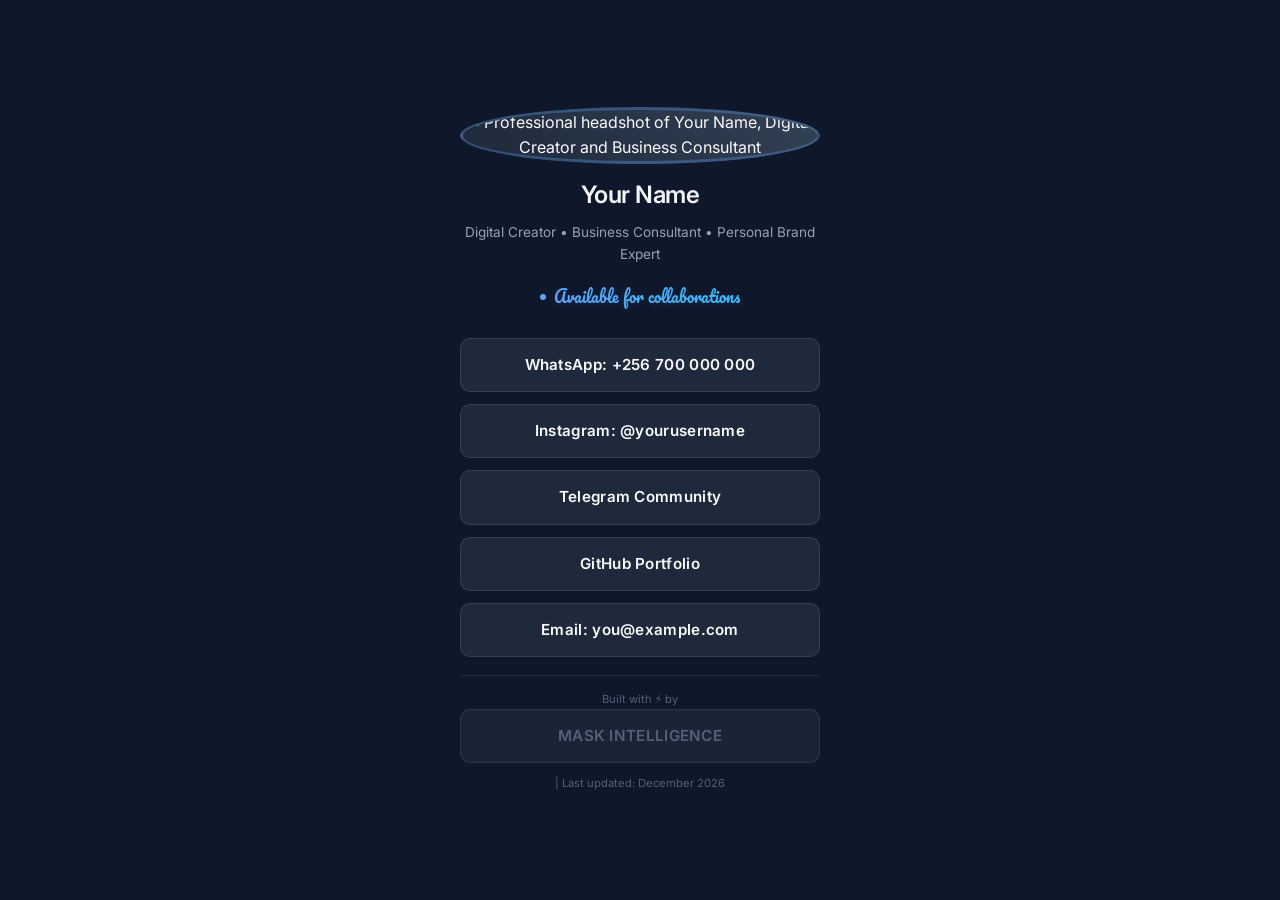
==== templates/SEO OPTIMIZED/index.html @ 3c7767d0 "Add files via upload" ====
<!DOCTYPE html>
<html lang="en-US">
<head>
  <meta charset="UTF-8">
  <meta name="viewport" content="width=device-width, initial-scale=1.0">
  
  <!-- ========== TRADITIONAL SEO ========== -->
  <title>Your Name | Digital Creator & Business Consultant | Contact Links</title>
  <meta name="description" content="Connect with Your Name - Digital creator, business consultant, and personal brand expert. Direct links to WhatsApp, Instagram, Telegram, GitHub, and professional email for collaborations, projects, and consultations.">
  <meta name="keywords" content="digital creator, business consultant, personal branding, contact links, social media links, professional profile, collaboration opportunities, remote work">
  <meta name="author" content="Your Name">
  <meta name="robots" content="index, follow, max-image-preview:large">
  <meta name="theme-color" content="#0f172a">
  
  <!-- ========== STRUCTURED DATA (AEO/GEO FOCUS) ========== -->
  <script type="application/ld+json">
  {
    "@context": "https://schema.org",
    "@graph": [
      {
        "@type": "Person",
        "@id": "https://yourwebsite.com/#person",
        "name": "Your Name",
        "description": "Digital creator, business consultant, and personal brand expert helping professionals build their online presence.",
        "url": "https://yourwebsite.com",
        "image": "https://yourwebsite.com/assets/images/avatar.jpg",
        "sameAs": [
          "https://instagram.com/yourusername",
          "https://github.com/yourusername",
          "https://t.me/yourusername",
          "https://wa.me/256700000000"
        ],
        "jobTitle": "Digital Creator & Business Consultant",
        "worksFor": {
          "@type": "Organization",
          "name": "Your Brand"
        },
        "knowsAbout": ["Digital Marketing", "Personal Branding", "Business Development", "Content Creation"],
        "offers": {
          "@type": "Service",
          "name": "Professional Consultation",
          "description": "One-on-one business and branding consultations",
          "areaServed": "Worldwide"
        }
      },
      {
        "@type": "WebPage",
        "@id": "https://yourwebsite.com/#webpage",
        "url": "https://yourwebsite.com",
        "name": "Your Name - Contact Links & Professional Profile",
        "description": "All professional contact links and social media profiles in one place",
        "isPartOf": {
          "@id": "https://yourwebsite.com/#website"
        },
        "primaryImageOfPage": {
          "@id": "https://yourwebsite.com/#primaryimage"
        },
        "datePublished": "2024-01-01",
        "dateModified": "2024-01-22",
        "breadcrumb": {
          "@id": "https://yourwebsite.com/#breadcrumb"
        }
      },
      {
        "@type": "Website",
        "@id": "https://yourwebsite.com/#website",
        "url": "https://yourwebsite.com",
        "name": "Your Name - Digital Presence",
        "description": "Professional digital presence and contact hub",
        "publisher": {
          "@id": "https://yourwebsite.com/#person"
        }
      },
      {
        "@type": "BreadcrumbList",
        "@id": "https://yourwebsite.com/#breadcrumb",
        "itemListElement": [
          {
            "@type": "ListItem",
            "position": 1,
            "name": "Home",
            "item": "https://yourwebsite.com"
          }
        ]
      }
    ]
  }
  </script>
  
  <!-- ========== AEO/GEO OPTIMIZATION ========== -->
  <script type="application/ld+json">
  {
    "@context": "https://schema.org",
    "@type": "QAPage",
    "mainEntity": {
      "@type": "Question",
      "name": "How can I contact Your Name for business inquiries and collaborations?",
      "text": "Looking for contact information, social media links, and professional profiles for Your Name.",
      "answerCount": 1,
      "acceptedAnswer": {
        "@type": "Answer",
        "text": "You can contact Your Name through multiple channels: WhatsApp for quick messages, Instagram for updates and content, Telegram for community engagement, GitHub for technical projects, and professional email for formal inquiries. All links are verified and active.",
        "url": "https://yourwebsite.com"
      },
      "suggestedAnswer": [
        {
          "@type": "Answer",
          "text": "Primary contact method is WhatsApp at +256700000000 for immediate response. Business hours: Monday-Friday, 9AM-6PM EST.",
          "url": "https://yourwebsite.com"
        }
      ]
    }
  }
  </script>
  
  <script type="application/ld+json">
  {
    "@context": "https://schema.org",
    "@type": "FAQPage",
    "mainEntity": [
      {
        "@type": "Question",
        "name": "What services does Your Name offer?",
        "acceptedAnswer": {
          "@type": "Answer",
          "text": "Digital content creation, business consultation, personal branding strategy, and professional networking. Available for remote collaborations worldwide."
        }
      },
      {
        "@type": "Question",
        "name": "What are the business hours for contacting Your Name?",
        "acceptedAnswer": {
          "@type": "Answer",
          "text": "Professional inquiries are accepted Monday through Friday, 9:00 AM to 6:00 PM Eastern Standard Time. Response time is typically within 24 hours."
        }
      },
      {
        "@type": "Question",
        "name": "Is Your Name available for speaking engagements?",
        "acceptedAnswer": {
          "@type": "Answer",
          "text": "Yes, available for virtual speaking engagements, podcasts, and workshops. Please use the email contact for formal invitations."
        }
      }
    ]
  }
  </script>
  
  <!-- OPEN GRAPH & TWITTER -->
  <meta property="og:title" content="Your Name | Digital Creator & Business Consultant - Contact Links">
  <meta property="og:description" content="All professional contact links in one place. Connect via WhatsApp, Instagram, Telegram, GitHub, or Email for collaborations and consultations.">
  <meta property="og:image" content="https://yourwebsite.com/assets/images/avatar.jpg">
  <meta property="og:image:width" content="1200">
  <meta property="og:image:height" content="630">
  <meta property="og:image:alt" content="Professional headshot of Your Name">
  <meta property="og:url" content="https://yourwebsite.com">
  <meta property="og:type" content="profile">
  <meta property="og:site_name" content="Your Name Links">
  <meta property="profile:first_name" content="Your">
  <meta property="profile:last_name" content="Name">
  <meta property="profile:username" content="yourusername">
  
  <meta name="twitter:card" content="summary_large_image">
  <meta name="twitter:title" content="Your Name | Contact Links & Professional Profiles">
  <meta name="twitter:description" content="Connect with me on all platforms for business, collaborations, and networking opportunities.">
  <meta name="twitter:image" content="https://yourwebsite.com/assets/images/avatar.jpg">
  <meta name="twitter:image:alt" content="Professional headshot of Your Name">
  <meta name="twitter:creator" content="@yourusername">
<meta name="msapplication-config" content="/assets/favicon/browserconfig.xml">
<meta name="msapplication-TileColor" content="#0f172a">
<meta name="msapplication-TileImage" content="/assets/favicon/mstile-144x144.png">
  
  <!-- ========== TECHNICAL OPTIMIZATION ========== -->
  <link rel="canonical" href="https://yourwebsite.com">
  <link rel="manifest" href="/assets/manifest.json">
  <meta name="apple-mobile-web-app-capable" content="yes">
  <meta name="apple-mobile-web-app-status-bar-style" content="black-translucent">
  <meta name="apple-mobile-web-app-title" content="Your Name Links">
  
  <!-- FONTS -->
  <link href="https://fonts.googleapis.com/css2?family=Inter:wght@400;600&family=Pacifico&family=Montserrat:wght@300;400;500;600&family=Space+Grotesk:wght@300;400;500&display=swap" rel="stylesheet">
  <link rel="preconnect" href="https://fonts.googleapis.com">
  <link rel="preconnect" href="https://fonts.gstatic.com" crossorigin>
  
  <!-- FAVICONS -->
  <link rel="icon" type="image/x-icon" href="/assets/favicon/favicon.ico">
  <link rel="apple-touch-icon" sizes="180x180" href="/assets/favicon/apple-touch-icon.png">
  <link rel="icon" type="image/png" sizes="32x32" href="/assets/favicon/favicon-32x32.png">
  <link rel="icon" type="image/png" sizes="16x16" href="/assets/favicon/favicon-16x16.png">
  <link rel="shortcut icon" href="/assets/favicon/favicon.ico">
  
  <!-- EXTERNAL FILES -->
  <link rel="stylesheet" href="style.css">
  
  <!-- GSAP LIBRARY -->
  <script src="https://cdnjs.cloudflare.com/ajax/libs/gsap/3.12.2/gsap.min.js"></script>
</head>
<body>

<!-- Hidden semantic content for AI understanding -->
<div class="semantic-content" aria-hidden="true">
  <h2>Frequently Asked Questions</h2>
  <h3>How to contact Your Name?</h3>
  <p>Contact Your Name through multiple verified channels including WhatsApp, Instagram, Telegram, GitHub, and professional email for business inquiries, collaborations, and consultations.</p>
  
  <h3>What services are offered?</h3>
  <p>Services include digital content creation, business strategy consultation, personal branding development, professional networking, and remote collaboration opportunities.</p>
  
  <h3>Response time for inquiries?</h3>
  <p>Business inquiries typically receive responses within 24 hours during Monday-Friday business hours (9AM-6PM EST).</p>
</div>

<div class="box">
  <!-- PROFILE WITH LOCAL IMAGE -->
  <img 
    src="assets/images/avatar.jpg" 
    srcset="assets/images/avatar.jpg 1x, assets/images/avatar@2x.jpg 2x"
    alt="Professional headshot of Your Name, Digital Creator and Business Consultant"
    width="90"
    height="90"
    loading="eager">

  <h1>Your Name</h1>
  <p class="description">Digital Creator • Business Consultant • Personal Brand Expert</p>
  
  <!-- DYNAMIC SUBTITLES CONTAINER -->
  <div class="subtitle-container">
    <div class="dynamic-subtitle" id="subtitle-1">
      <span class="subtitle-dot"></span> 
      <span class="gradient-text">Available for collaborations</span>
    </div>
    <div class="dynamic-subtitle" id="subtitle-2">
      <span class="subtitle-dot"></span> 
      <span class="gradient-text">Open to new projects</span>
    </div>
    <div class="dynamic-subtitle" id="subtitle-3">
      <span class="subtitle-dot"></span> 
      <span class="gradient-text">Currently working remotely</span>
    </div>
    <div class="dynamic-subtitle" id="subtitle-4">
      <span class="subtitle-dot"></span> 
      <span class="gradient-text">Follow for daily updates</span>
    </div>
    <div class="dynamic-subtitle" id="subtitle-5">
      <span class="subtitle-dot"></span> 
      <span class="gradient-text">Let's build something amazing</span>
    </div>
  </div>

  <!-- LINKS WITH SEMANTIC TITLES -->
  <a href="https://wa.me/256700000000" target="_blank" rel="noopener noreferrer" title="Message me on WhatsApp for quick inquiries">WhatsApp: +256 700 000 000</a>
  <a href="https://instagram.com/yourusername" target="_blank" rel="noopener noreferrer" title="Follow my Instagram for latest updates">Instagram: @yourusername</a>
  <a href="https://t.me/yourusername" target="_blank" rel="noopener noreferrer" title="Join my Telegram community">Telegram Community</a>
  <a href="https://github.com/yourusername" target="_blank" rel="noopener noreferrer" title="View my GitHub portfolio">GitHub Portfolio</a>
  <a href="mailto:you@example.com?subject=Business Inquiry&body=Hello, I'm interested in..." title="Send professional email for business inquiries">Email: you@example.com</a>

<footer>
  Built with ⚡ by <a href="https://mask-intelligence.web.app" target="_blank" rel="noopener noreferrer" style="color: #64748b; text-decoration: none;">MASK INTELLIGENCE</a> | Last updated: 
  <script>
    document.write(new Date().toLocaleDateString('en-US', {month: 'long', year: 'numeric'}));
  </script>
</footer>
</div>

<!-- EXTERNAL JAVASCRIPT -->
<script src="script.js" defer></script>

</body>
</html>
---- templates/SEO OPTIMIZED/style.css ----
/* Base styles */
* {
  margin: 0;
  padding: 0;
  box-sizing: border-box;
}

:root {
  /* Color Variables */
  --color-bg: #0f172a;
  --color-text: #f8fafc;
  --color-text-secondary: #94a3b8;
  --color-card-bg: #1e293b;
  --color-card-hover: #334155;
  --color-accent: #60a5fa;
  --color-gradient-start: #60a5fa;
  --color-gradient-middle: #38bdf8;
  --color-gradient-end: #22d3ee;
  --color-border: rgba(255, 255, 255, 0.1);
  --color-shadow: rgba(0, 0, 0, 0.3);
  
  /* Spacing Variables */
  --spacing-xs: 4px;
  --spacing-sm: 8px;
  --spacing-md: 12px;
  --spacing-lg: 15px;
  --spacing-xl: 18px;
  --spacing-xxl: 25px;
  
  /* Border Radius */
  --radius-sm: 8px;
  --radius-md: 10px;
  --radius-lg: 50%;
  
  /* Font Sizes */
  --font-xs: 0.7rem;
  --font-sm: 0.8rem;
  --font-md: 0.85rem;
  --font-lg: 0.95rem;
  --font-xl: 1rem;
  --font-2xl: 1.3rem;
  --font-3xl: 1.5rem;
}

body {
  margin: 0;
  min-height: 100vh;
  font-family: 'Inter', system-ui, -apple-system, sans-serif;
  background: var(--color-bg);
  color: var(--color-text);
  display: flex;
  align-items: center;
  justify-content: center;
  padding: 20px;
  line-height: 1.6;
}

.box {
  width: 100%;
  max-width: 360px;
  text-align: center;
  animation: float 2.5s ease-in-out infinite;
}

@keyframes float {
  0%, 100% {
    transform: translateY(0);
  }
  50% {
    transform: translateY(-5px);
  }
}

/* Profile Image */
img {
  width: 90px;
  height: 90px;
  border-radius: var(--radius-lg);
  object-fit: cover;
  margin-bottom: var(--spacing-md);
  border: 3px solid rgba(96, 165, 250, 0.3);
  transition: border-color 0.3s ease;
}

img:hover {
  border-color: var(--color-accent);
}

/* Typography */
h1 {
  font-size: var(--font-3xl);
  margin: 0;
  font-weight: 600;
  letter-spacing: -0.02em;
  color: #f1f5f9;
}

p.description {
  font-size: var(--font-md);
  color: var(--color-text-secondary);
  margin: var(--spacing-sm) 0 var(--spacing-lg);
  min-height: 20px;
  font-weight: 400;
}

/* Dynamic Subtitles */
.subtitle-container {
  height: 32px;
  margin: var(--spacing-sm) 0 var(--spacing-xxl);
  position: relative;
  overflow: hidden;
  display: flex;
  align-items: center;
  justify-content: center;
}

.dynamic-subtitle {
  position: absolute;
  width: 100%;
  text-align: center;
  font-size: var(--font-xl);
  color: var(--color-accent);
  font-weight: 400;
  opacity: 0;
  transform: translateY(15px);
  display: flex;
  align-items: center;
  justify-content: center;
  gap: var(--spacing-sm);
  padding: 0 10px;
  font-family: 'Pacifico', cursive;
  text-shadow: 0 2px 8px rgba(96, 165, 250, 0.2);
}

.subtitle-dot {
  display: inline-block;
  width: 6px;
  height: 6px;
  background-color: var(--color-accent);
  border-radius: var(--radius-lg);
  animation: pulse 2s infinite;
}

.gradient-text {
  background: linear-gradient(90deg, 
    var(--color-gradient-start), 
    var(--color-gradient-middle), 
    var(--color-gradient-end));
  -webkit-background-clip: text;
  background-clip: text;
  color: transparent;
  background-size: 200% auto;
  animation: shimmer 3s ease-in-out infinite;
}

@keyframes pulse {
  0%, 100% {
    opacity: 1;
    transform: scale(1);
  }
  50% {
    opacity: 0.5;
    transform: scale(0.8);
  }
}

@keyframes shimmer {
  0%, 100% {
    background-position: 0% 50%;
  }
  50% {
    background-position: 100% 50%;
  }
}

/* Links */
a {
  display: block;
  margin-bottom: var(--spacing-md);
  padding: 14px;
  border-radius: var(--radius-md);
  background: var(--color-card-bg);
  color: var(--color-text);
  text-decoration: none;
  font-weight: 600;
  transition: all 0.3s ease;
  font-size: var(--font-lg);
  letter-spacing: 0.3px;
  border: 1px solid var(--color-border);
  position: relative;
  overflow: hidden;
}

a::before {
  content: '';
  position: absolute;
  top: 0;
  left: -100%;
  width: 100%;
  height: 100%;
  background: linear-gradient(90deg, transparent, rgba(255, 255, 255, 0.1), transparent);
  transition: left 0.5s ease;
}

a:hover::before {
  left: 100%;
}

a:hover {
  background: var(--color-card-hover);
  transform: translateY(-2px);
  box-shadow: 0 6px 20px var(--color-shadow);
  border-color: rgba(96, 165, 250, 0.3);
}

/* Footer */
footer {
  margin-top: var(--spacing-xl);
  font-size: var(--font-xs);
  color: #64748b;
  opacity: 0.8;
  padding-top: var(--spacing-lg);
  border-top: 1px solid var(--color-border);
}

/* Hidden semantic content for AI/voice search */
.semantic-content {
  position: absolute;
  width: 1px;
  height: 1px;
  padding: 0;
  margin: -1px;
  overflow: hidden;
  clip: rect(0, 0, 0, 0);
  white-space: nowrap;
  border: 0;
}

/* Responsive Design */
@media (max-width: 480px) {
  .box {
    max-width: 320px;
  }
  
  h1 {
    font-size: var(--font-2xl);
  }
  
  p.description {
    font-size: var(--font-sm);
  }
  
  .dynamic-subtitle {
    font-size: var(--font-lg);
  }
  
  a {
    padding: var(--spacing-md);
    font-size: var(--font-md);
  }
}

@media (max-width: 320px) {
  .box {
    max-width: 280px;
  }
  
  h1 {
    font-size: 1.2rem;
  }
  
  .dynamic-subtitle {
    font-size: 0.85rem;
  }
}

/* Loading animation for initial load */
.loading {
  opacity: 0;
  animation: fadeIn 0.5s ease forwards;
}

@keyframes fadeIn {
  from {
    opacity: 0;
    transform: translateY(10px);
  }
  to {
    opacity: 1;
    transform: translateY(0);
  }
}

/* Accessibility: Focus styles */
a:focus {
  outline: 2px solid var(--color-accent);
  outline-offset: 2px;
}

/* Reduced motion preference */
@media (prefers-reduced-motion: reduce) {
  .box,
  .dynamic-subtitle,
  .gradient-text,
  .subtitle-dot,
  a,
  a::before {
    animation: none !important;
    transition: none !important;
  }
  
  .box {
    transform: none !important;
  }
}

/* Image fallback styling */
img[src*="assets/images/avatar"] {
  background: linear-gradient(45deg, #1e293b, #334155);
}

/* Print styles */
@media print {
  body {
    background: white;
    color: black;
  }
  
  .box {
    animation: none;
  }
  
  a {
    border: 1px solid #ccc;
    color: #333;
  }
  
  .dynamic-subtitle,
  .gradient-text {
    color: #0066cc;
    background: none;
    -webkit-background-clip: unset;
    background-clip: unset;
  }
}
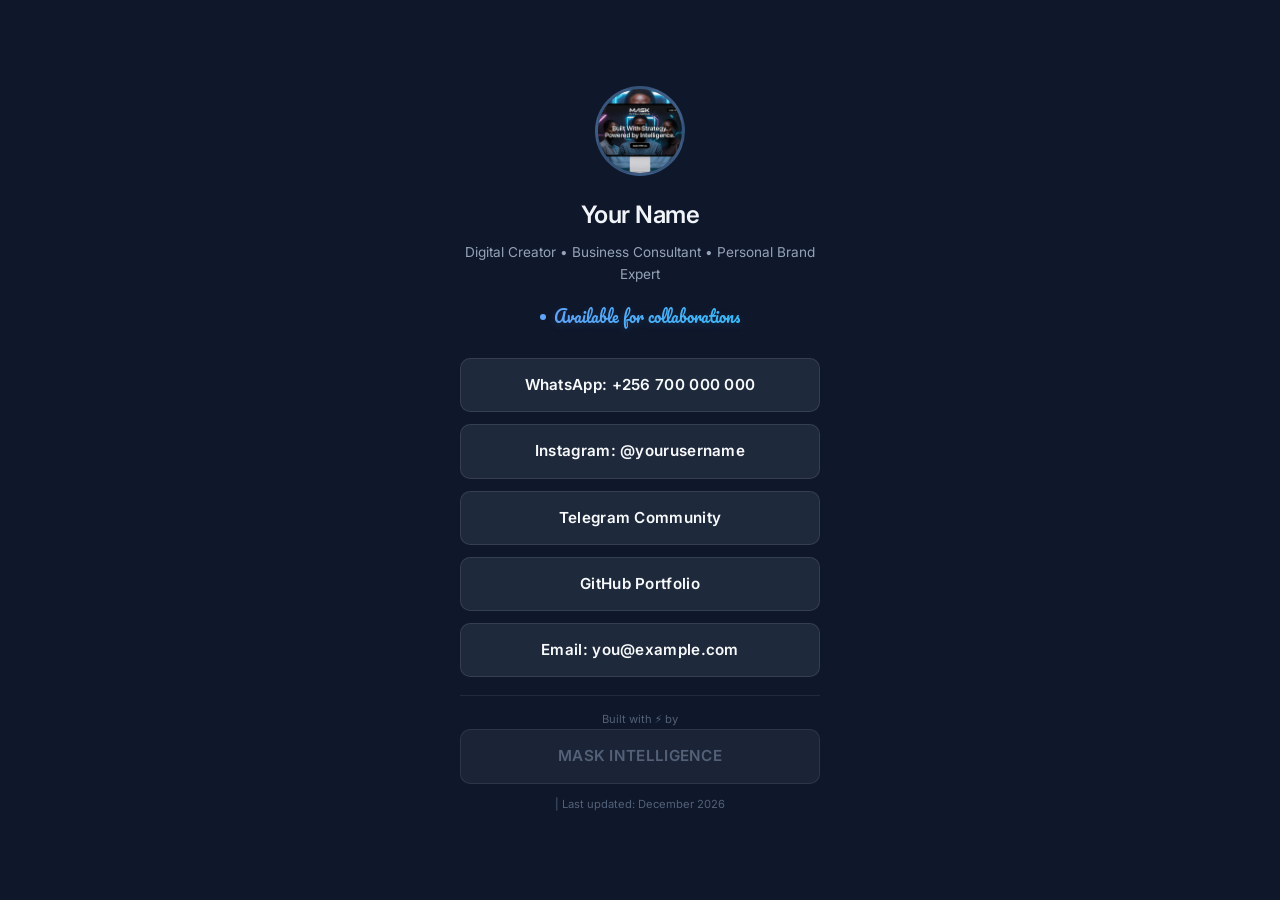
==== commit 130b0191: "Update index.html" ====
--- a/templates/SEO OPTIMIZED/index.html
+++ b/templates/SEO OPTIMIZED/index.html
@@ -215,7 +215,7 @@
   <img 
     src="assets/images/avatar.jpg" 
     srcset="assets/images/avatar.jpg 1x, assets/images/avatar@2x.jpg 2x"
-    alt="Professional headshot of Your Name, Digital Creator and Business Consultant"
+    /*alt="Professional headshot of Your Name, Digital Creator and Business Consultant"*/
     width="90"
     height="90"
     loading="eager">
@@ -266,4 +266,5 @@
 <script src="script.js" defer></script>
 
 </body>
-</html>+
+</html>
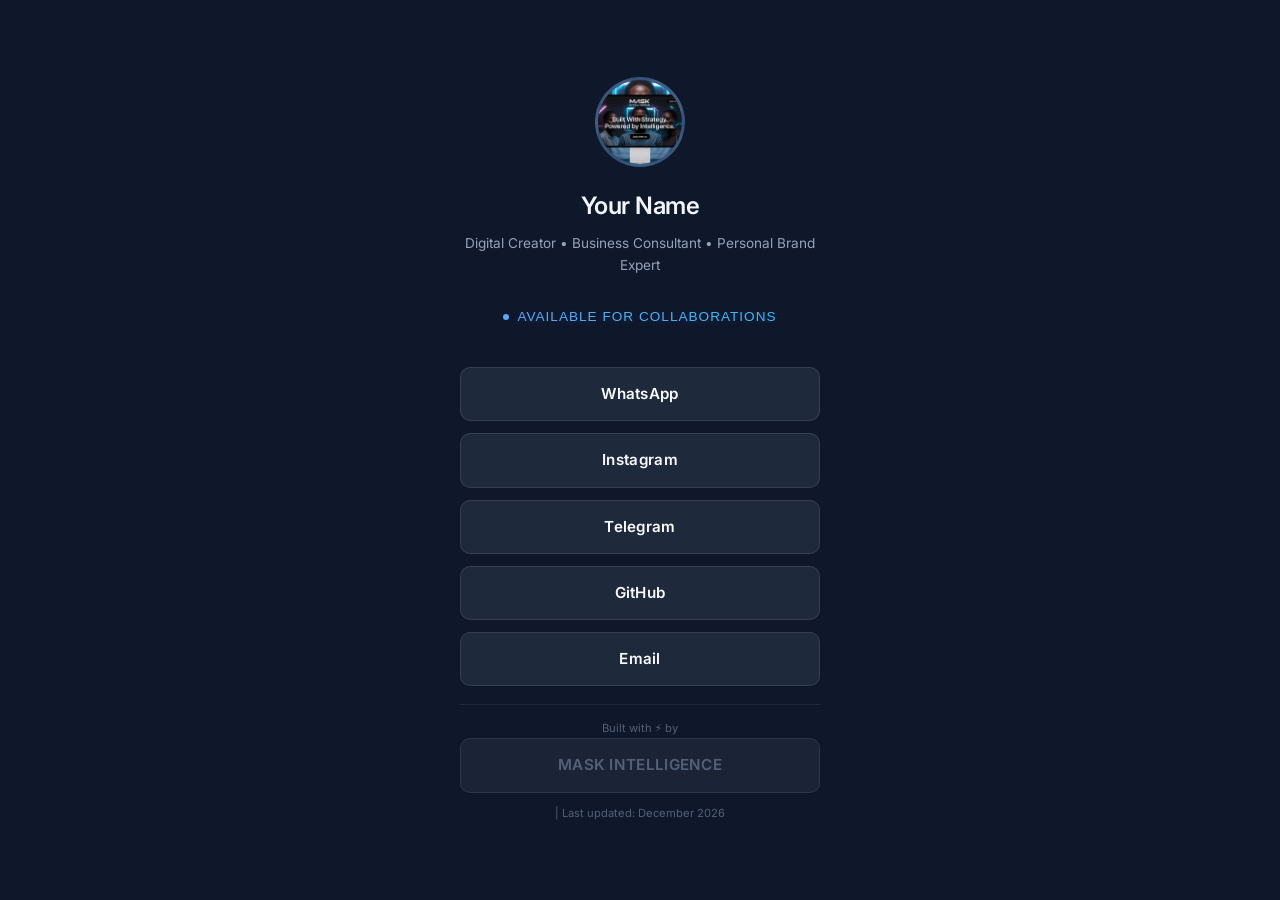
==== commit aa6bca34: "Update index.html" ====
--- a/templates/SEO OPTIMIZED/index.html
+++ b/templates/SEO OPTIMIZED/index.html
@@ -23,7 +23,7 @@
         "name": "Your Name",
         "description": "Digital creator, business consultant, and personal brand expert helping professionals build their online presence.",
         "url": "https://yourwebsite.com",
-        "image": "https://yourwebsite.com/assets/images/avatar.jpg",
+        "image": "assets/images/avatar.jpg", <!-- FIXED: Changed to relative path -->
         "sameAs": [
           "https://instagram.com/yourusername",
           "https://github.com/yourusername",
@@ -149,7 +149,7 @@
   <!-- OPEN GRAPH & TWITTER -->
   <meta property="og:title" content="Your Name | Digital Creator & Business Consultant - Contact Links">
   <meta property="og:description" content="All professional contact links in one place. Connect via WhatsApp, Instagram, Telegram, GitHub, or Email for collaborations and consultations.">
-  <meta property="og:image" content="https://yourwebsite.com/assets/images/avatar.jpg">
+  <meta property="og:image" content="assets/images/avatar.jpg"> <!-- FIXED: Changed to relative path -->
   <meta property="og:image:width" content="1200">
   <meta property="og:image:height" content="630">
   <meta property="og:image:alt" content="Professional headshot of Your Name">
@@ -163,16 +163,13 @@
   <meta name="twitter:card" content="summary_large_image">
   <meta name="twitter:title" content="Your Name | Contact Links & Professional Profiles">
   <meta name="twitter:description" content="Connect with me on all platforms for business, collaborations, and networking opportunities.">
-  <meta name="twitter:image" content="https://yourwebsite.com/assets/images/avatar.jpg">
+  <meta name="twitter:image" content="assets/images/avatar.jpg"> <!-- FIXED: Changed to relative path -->
   <meta name="twitter:image:alt" content="Professional headshot of Your Name">
   <meta name="twitter:creator" content="@yourusername">
-<meta name="msapplication-config" content="/assets/favicon/browserconfig.xml">
-<meta name="msapplication-TileColor" content="#0f172a">
-<meta name="msapplication-TileImage" content="/assets/favicon/mstile-144x144.png">
   
   <!-- ========== TECHNICAL OPTIMIZATION ========== -->
   <link rel="canonical" href="https://yourwebsite.com">
-  <link rel="manifest" href="/assets/manifest.json">
+  <link rel="manifest" href="assets/manifest.json"> <!-- FIXED: Changed to relative path -->
   <meta name="apple-mobile-web-app-capable" content="yes">
   <meta name="apple-mobile-web-app-status-bar-style" content="black-translucent">
   <meta name="apple-mobile-web-app-title" content="Your Name Links">
@@ -183,11 +180,14 @@
   <link rel="preconnect" href="https://fonts.gstatic.com" crossorigin>
   
   <!-- FAVICONS -->
-  <link rel="icon" type="image/x-icon" href="/assets/favicon/favicon.ico">
-  <link rel="apple-touch-icon" sizes="180x180" href="/assets/favicon/apple-touch-icon.png">
-  <link rel="icon" type="image/png" sizes="32x32" href="/assets/favicon/favicon-32x32.png">
-  <link rel="icon" type="image/png" sizes="16x16" href="/assets/favicon/favicon-16x16.png">
-  <link rel="shortcut icon" href="/assets/favicon/favicon.ico">
+  <link rel="icon" type="image/x-icon" href="assets/favicon/favicon.ico"> <!-- FIXED: Changed to relative path -->
+  <link rel="apple-touch-icon" sizes="180x180" href="assets/favicon/apple-touch-icon.png"> <!-- FIXED: Changed to relative path -->
+  <link rel="icon" type="image/png" sizes="32x32" href="assets/favicon/favicon-32x32.png"> <!-- FIXED: Changed to relative path -->
+  <link rel="icon" type="image/png" sizes="16x16" href="assets/favicon/favicon-16x16.png"> <!-- FIXED: Changed to relative path -->
+  <link rel="shortcut icon" href="assets/favicon/favicon.ico"> <!-- FIXED: Changed to relative path -->
+  <meta name="msapplication-config" content="assets/favicon/browserconfig.xml"> <!-- FIXED: Changed to relative path -->
+  <meta name="msapplication-TileColor" content="#0f172a">
+  <meta name="msapplication-TileImage" content="assets/favicon/mstile-144x144.png"> <!-- FIXED: Changed to relative path -->
   
   <!-- EXTERNAL FILES -->
   <link rel="stylesheet" href="style.css">
@@ -214,8 +214,7 @@
   <!-- PROFILE WITH LOCAL IMAGE -->
   <img 
     src="assets/images/avatar.jpg" 
-    srcset="assets/images/avatar.jpg 1x, assets/images/avatar@2x.jpg 2x"
-    /*alt="Professional headshot of Your Name, Digital Creator and Business Consultant"*/
+    alt=""
     width="90"
     height="90"
     loading="eager">
@@ -248,23 +247,23 @@
   </div>
 
   <!-- LINKS WITH SEMANTIC TITLES -->
-  <a href="https://wa.me/256700000000" target="_blank" rel="noopener noreferrer" title="Message me on WhatsApp for quick inquiries">WhatsApp: +256 700 000 000</a>
-  <a href="https://instagram.com/yourusername" target="_blank" rel="noopener noreferrer" title="Follow my Instagram for latest updates">Instagram: @yourusername</a>
-  <a href="https://t.me/yourusername" target="_blank" rel="noopener noreferrer" title="Join my Telegram community">Telegram Community</a>
-  <a href="https://github.com/yourusername" target="_blank" rel="noopener noreferrer" title="View my GitHub portfolio">GitHub Portfolio</a>
-  <a href="mailto:you@example.com?subject=Business Inquiry&body=Hello, I'm interested in..." title="Send professional email for business inquiries">Email: you@example.com</a>
-
-<footer>
-  Built with ⚡ by <a href="https://mask-intelligence.web.app" target="_blank" rel="noopener noreferrer" style="color: #64748b; text-decoration: none;">MASK INTELLIGENCE</a> | Last updated: 
-  <script>
-    document.write(new Date().toLocaleDateString('en-US', {month: 'long', year: 'numeric'}));
-  </script>
-</footer>
+  <a href="https://wa.me/256700000000" target="_blank" rel="noopener noreferrer" title="Message me on WhatsApp for quick inquiries">WhatsApp</a>
+  <a href="https://instagram.com/yourusername" target="_blank" rel="noopener noreferrer" title="Follow my Instagram for latest updates">Instagram</a>
+  <a href="https://t.me/yourusername" target="_blank" rel="noopener noreferrer" title="Join my Telegram community">Telegram</a>
+  <a href="https://github.com/yourusername" target="_blank" rel="noopener noreferrer" title="View my GitHub portfolio">GitHub</a>
+  <a href="mailto:you@example.com?subject=Business Inquiry&body=Hello, I'm interested in..." title="Send professional email for business inquiries">Email</a>
+
+  <footer>
+    Built with ⚡ by <a href="https://mask-intelligence.web.app" target="_blank" rel="noopener noreferrer" style="color: #64748b; text-decoration: none;">MASK INTELLIGENCE</a> | Last updated: 
+    <script>
+      document.write(new Date().toLocaleDateString('en-US', {month: 'long', year: 'numeric'}));
+    </script>
+  </footer>
 </div>
 
 <!-- EXTERNAL JAVASCRIPT -->
 <script src="script.js" defer></script>
 
 </body>
-
 </html>
+
--- a/templates/SEO OPTIMIZED/style.css
+++ b/templates/SEO OPTIMIZED/style.css
@@ -105,7 +105,7 @@
 
 /* Dynamic Subtitles */
 .subtitle-container {
-  height: 32px;
+  height: 50px;
   margin: var(--spacing-sm) 0 var(--spacing-xxl);
   position: relative;
   overflow: hidden;
@@ -118,9 +118,9 @@
   position: absolute;
   width: 100%;
   text-align: center;
-  font-size: var(--font-xl);
+  font-size: 0.85rem;                    
   color: var(--color-accent);
-  font-weight: 400;
+  font-weight: 500;              
   opacity: 0;
   transform: translateY(15px);
   display: flex;
@@ -128,8 +128,11 @@
   justify-content: center;
   gap: var(--spacing-sm);
   padding: 0 10px;
-  font-family: 'Pacifico', cursive;
+  font-family: 'Montserrat', sans-serif; 
+  text-transform: uppercase;             
+  letter-spacing: 1px;                
   text-shadow: 0 2px 8px rgba(96, 165, 250, 0.2);
+
 }
 
 .subtitle-dot {
@@ -342,4 +345,8 @@
     -webkit-background-clip: unset;
     background-clip: unset;
   }
-}+
+}
+
+
+
